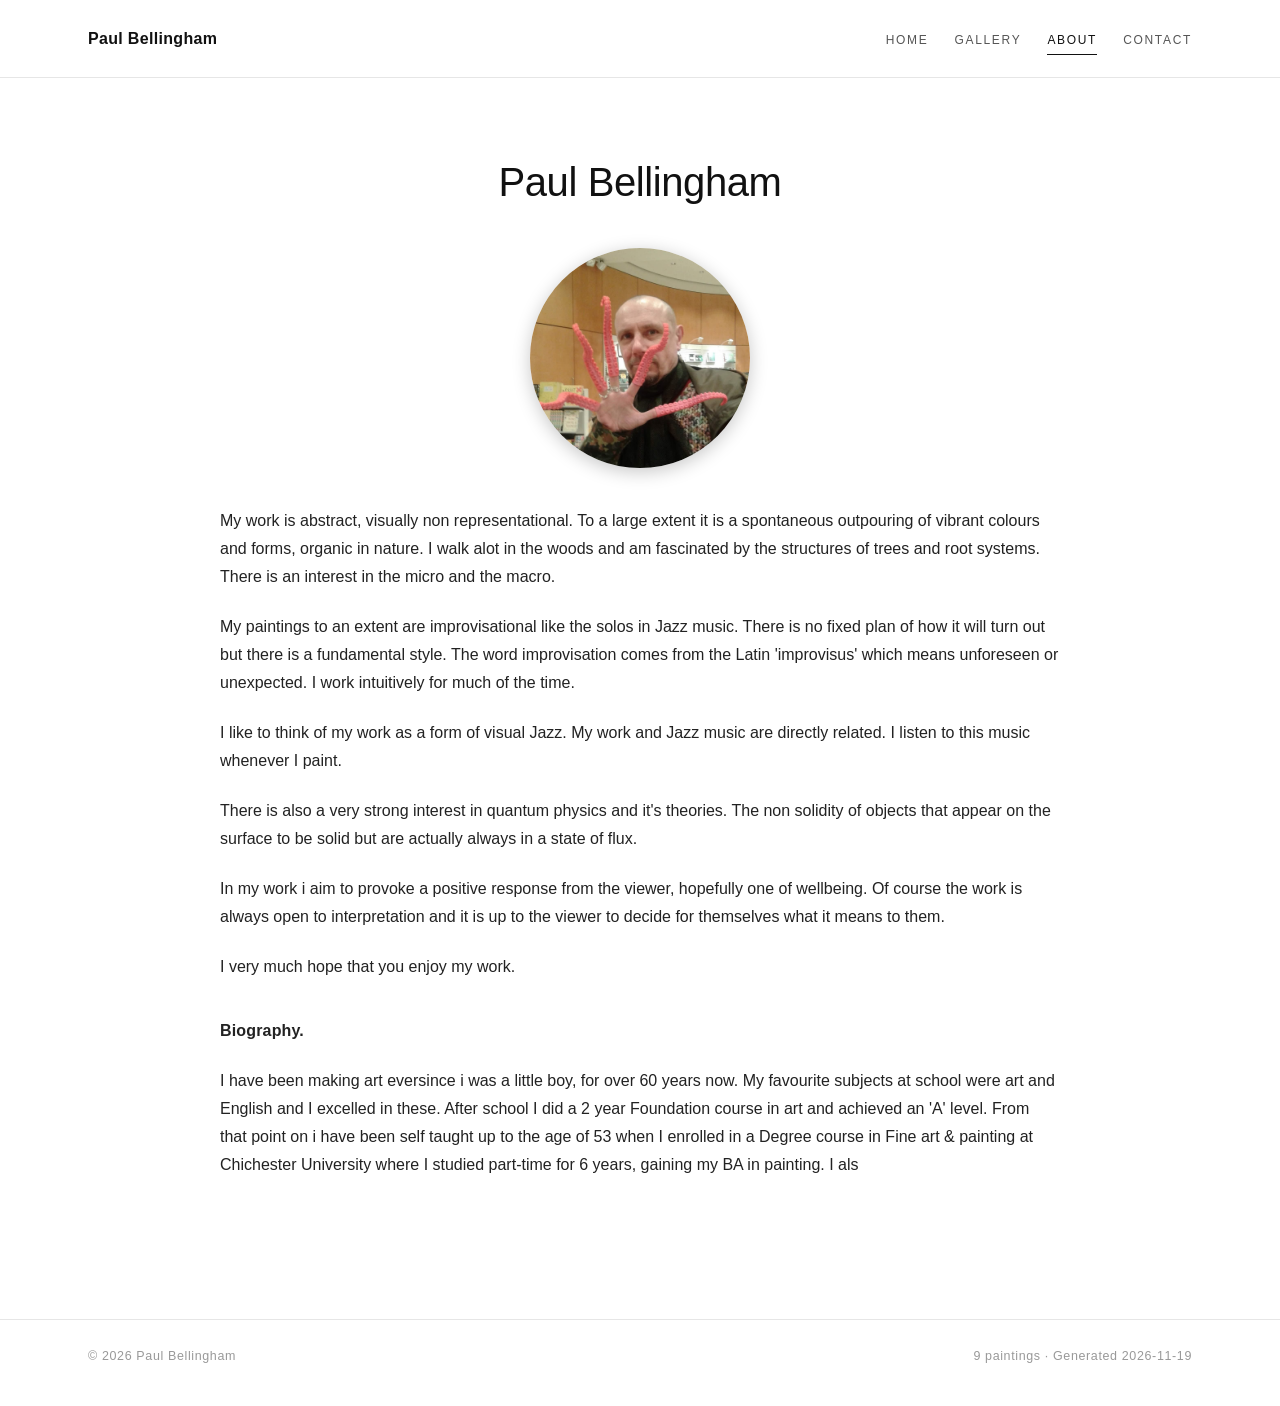
==== bio.html @ e33f1ea9 "Viewer upgrade: double-tap/click zoom, pinch, wheel zoom, drag pan, hint pill; hover affordance on c" ====
<!DOCTYPE html>
<html lang="en">
<head>
<meta charset="UTF-8">
<meta name="viewport" content="width=device-width, initial-scale=1.0">
<title>About — Paul Bellingham</title>
<style>
/* Site stylesheet — white, photography-style, black type. */

:root {
  --bg: #ffffff;
  --ink: #111111;
  --ink-soft: #555555;
  --ink-faint: #999999;
  --line: #e6e6e6;
  --line-soft: #f0f0f0;
  --max: 1160px;
}

* { margin: 0; padding: 0; box-sizing: border-box; }

html { scroll-behavior: smooth; }

body {
  background: var(--bg);
  color: var(--ink);
  font-family: -apple-system, BlinkMacSystemFont, "Segoe UI", Roboto, "Helvetica Neue", Arial, sans-serif;
  line-height: 1.6;
  font-size: 15.5px;
  -webkit-font-smoothing: antialiased;
}

.wrap { max-width: var(--max); margin: 0 auto; padding: 0 28px; }

/* ---------- header / nav ---------- */

.site-header {
  border-bottom: 1px solid var(--line);
}
.site-header .wrap {
  display: flex;
  align-items: baseline;
  justify-content: space-between;
  gap: 18px;
  padding-top: 26px;
  padding-bottom: 22px;
  flex-wrap: wrap;
}
.site-name {
  font-size: 16px;
  font-weight: 600;
  letter-spacing: 0.02em;
  text-decoration: none;
  color: var(--ink);
}
.nav {
  display: flex;
  gap: 26px;
  flex-wrap: wrap;
}
.nav a {
  font-size: 12px;
  letter-spacing: 0.14em;
  text-transform: uppercase;
  text-decoration: none;
  color: var(--ink-soft);
  padding: 4px 0;
  border-bottom: 1px solid transparent;
  transition: color 0.2s ease, border-color 0.2s ease;
}
.nav a:hover { color: var(--ink); border-color: var(--ink); }
.nav a.active { color: var(--ink); border-color: var(--ink); }

/* ---------- hero ---------- */

.hero { padding: 96px 0 64px; }
.hero h1 {
  font-size: clamp(38px, 6.5vw, 68px);
  font-weight: 300;
  letter-spacing: -0.02em;
  line-height: 1.08;
}
.hero .tagline {
  margin-top: 16px;
  color: var(--ink-soft);
  font-size: clamp(15px, 2.2vw, 17.5px);
  font-weight: 400;
}
.hero .rule { width: 44px; height: 2px; background: var(--ink); margin-top: 30px; }

/* ---------- section headings ---------- */

.section-head {
  margin: 58px 0 30px;
  display: flex;
  align-items: baseline;
  gap: 16px;
  border-bottom: 1px solid var(--ink);
  padding-bottom: 12px;
}
.section-head .num {
  font-size: 12px;
  letter-spacing: 0.14em;
  color: var(--ink-faint);
}
.section-head h2 {
  font-size: 19px;
  font-weight: 500;
  letter-spacing: 0.04em;
  text-transform: uppercase;
}
.section-note {
  color: var(--ink-faint);
  font-size: 14px;
  padding: 10px 0 30px;
}

/* ---------- gallery section tabs ---------- */

.section-tabs {
  display: flex;
  gap: 8px;
  flex-wrap: wrap;
  margin: 48px 0 6px;
}
.section-btn {
  font-family: inherit;
  font-size: 11.5px;
  letter-spacing: 0.12em;
  text-transform: uppercase;
  padding: 9px 18px;
  border: 1px solid var(--line);
  border-radius: 999px;
  background: #fff;
  color: var(--ink-soft);
  cursor: pointer;
  transition: color 0.2s ease, border-color 0.2s ease, background 0.2s ease;
}
.section-btn:hover { border-color: var(--ink); color: var(--ink); }
.section-btn.active { background: var(--ink); color: #fff; border-color: var(--ink); }
.gallery-section.hidden { display: none; }
.section-tabs + .gallery-section .section-head { margin-top: 28px; }

/* ---------- painting grids ---------- */

main { padding-bottom: 20px; }

.grid {
  display: grid;
  grid-template-columns: repeat(auto-fill, minmax(260px, 1fr));
  gap: 56px 34px;
}
.grid-home {
  grid-template-columns: repeat(auto-fill, minmax(300px, 1fr));
  gap: 64px 44px;
}
/* Home page: every card image sits in an identical 3:4 frame, so all
   images are exactly the same height regardless of photo orientation. */
.grid-home .painting img {
  aspect-ratio: 3 / 4;
  height: auto;
  object-fit: cover;
}
.painting { cursor: pointer; outline: none; }
.painting img {
  display: block;
  width: 100%;
  height: auto;
  transition: opacity 0.35s ease;
}
.painting:hover img, .painting:focus-visible img { opacity: 0.82; }
/* Gallery: portrait paintings share one identical frame height. */
.grid:not(.grid-home) .painting.portrait img {
  aspect-ratio: 3 / 4;
  object-fit: cover;
}
.painting figcaption { margin-top: 12px; }
.p-title {
  font-size: 14.5px;
  font-weight: 500;
  color: var(--ink);
  line-height: 1.4;
}
.p-medium {
  font-size: 13px;
  color: var(--ink-soft);
  margin-top: 2px;
}
.p-dims {
  font-size: 12.5px;
  color: var(--ink-faint);
  margin-top: 1px;
}

.empty {
  text-align: center;
  color: var(--ink-faint);
  padding: 80px 0 50px;
  font-size: 15.5px;
}

.more-link {
  display: inline-block;
  margin-top: 46px;
  font-size: 12.5px;
  letter-spacing: 0.14em;
  text-transform: uppercase;
  color: var(--ink);
  text-decoration: none;
  border-bottom: 1px solid var(--ink);
  padding-bottom: 3px;
}
.more-link:hover { color: var(--ink-soft); border-color: var(--ink-soft); }

/* ---------- bio ---------- */

.bio {
  max-width: 660px;
  padding: 72px 0 30px;
}
.bio h1 {
  font-size: clamp(28px, 4vw, 40px);
  font-weight: 300;
  letter-spacing: -0.01em;
}
.bio p {
  margin-top: 22px;
  color: #222;
  font-size: 16px;
  line-height: 1.75;
}

/* ---------- contact ---------- */

.contact {
  max-width: 560px;
  padding: 72px 0 30px;
}
.contact h1 {
  font-size: clamp(28px, 4vw, 40px);
  font-weight: 300;
  letter-spacing: -0.01em;
}
.contact .lead {
  margin-top: 14px;
  color: var(--ink-soft);
  font-size: 15.5px;
}
.contact form { margin-top: 34px; }
.field { margin-bottom: 26px; }
.field label {
  display: block;
  font-size: 11.5px;
  letter-spacing: 0.14em;
  text-transform: uppercase;
  color: var(--ink-soft);
  margin-bottom: 8px;
}
.field input,
.field textarea {
  width: 100%;
  border: none;
  border-bottom: 1px solid #cfcfcf;
  background: transparent;
  font: inherit;
  color: var(--ink);
  padding: 8px 2px;
  transition: border-color 0.2s ease;
  resize: vertical;
}
.field input:focus,
.field textarea:focus {
  outline: none;
  border-color: var(--ink);
}
.btn-dark {
  display: inline-block;
  background: var(--ink);
  color: #fff;
  border: 1px solid var(--ink);
  font-size: 12.5px;
  letter-spacing: 0.14em;
  text-transform: uppercase;
  padding: 14px 34px;
  cursor: pointer;
  transition: opacity 0.2s ease;
}
.btn-dark:hover { opacity: 0.8; }
.form-note { margin-top: 16px; font-size: 13px; color: var(--ink-faint); min-height: 1.4em; }
.direct {
  margin-top: 44px;
  padding-top: 26px;
  border-top: 1px solid var(--line);
  font-size: 14.5px;
  color: var(--ink-soft);
}
.direct a { color: var(--ink); }
/* WhatsApp button: a static wa.me link — works on GitHub Pages (no server) */
.direct a.btn-wa {
  display: inline-block;
  background: #128C7E;
  color: #fff;
  border: 1px solid #128C7E;
  font-size: 12.5px;
  letter-spacing: 0.14em;
  text-transform: uppercase;
  padding: 14px 34px;
  text-decoration: none;
  transition: opacity 0.2s ease;
}
.direct a.btn-wa:hover { opacity: 0.8; }

/* ---------- footer ---------- */

.site-footer {
  border-top: 1px solid var(--line);
  margin-top: 90px;
  padding: 26px 0 40px;
}
.site-footer .wrap {
  display: flex;
  justify-content: space-between;
  gap: 12px;
  flex-wrap: wrap;
  font-size: 12.5px;
  letter-spacing: 0.05em;
  color: var(--ink-faint);
}

/* ---------- lightbox ---------- */

#lightbox {
  position: fixed;
  inset: 0;
  z-index: 50;
  display: none;
  align-items: center;
  justify-content: center;
  background: rgba(255, 255, 255, 0.97);
  padding: 64px 84px 96px;
}
#lightbox.open { display: flex; }
#lb-img {
  max-width: 100%;
  max-height: 100%;
  box-shadow: 0 24px 70px rgba(0, 0, 0, 0.22);
}
.lb-caption {
  position: fixed;
  left: 0;
  right: 0;
  bottom: 26px;
  text-align: center;
  pointer-events: none;
}
.lb-caption .p-title { font-size: 15px; }
.lb-caption .p-medium { font-size: 13.5px; }
.lb-caption .p-dims { font-size: 12.5px; }
.lb-btn {
  position: fixed;
  width: 44px;
  height: 44px;
  border-radius: 50%;
  border: 1px solid #d4d4d4;
  background: rgba(255, 255, 255, 0.9);
  color: var(--ink);
  font-size: 21px;
  line-height: 1;
  cursor: pointer;
  display: flex;
  align-items: center;
  justify-content: center;
  padding: 0 0 3px;
  transition: border-color 0.2s ease, color 0.2s ease, background 0.2s ease;
}
.lb-btn:hover, .lb-btn:focus-visible { border-color: var(--ink); background: #fff; }
#lb-close { top: 22px; right: 22px; }
#lb-zoom { top: 22px; right: 78px; }
#lb-prev { left: 22px; top: 50%; transform: translateY(-50%); padding: 0 0 3px 2px; }
#lb-next { right: 22px; top: 50%; transform: translateY(-50%); padding: 0 0 3px 2px; }

/* detail tour: the image gently zooms and drifts inside the frame */
#lightbox.touring { overflow: hidden; }

/* ---------- responsive ---------- */

@media (max-width: 640px) {
  .hero { padding: 60px 0 44px; }
  .grid, .grid-home { gap: 40px 24px; }
  .section-head { margin: 44px 0 24px; }
  #lightbox { padding: 48px 8px 92px; }
  .lb-btn { width: 38px; height: 38px; font-size: 18px; }
  #lb-close { top: 12px; right: 12px; }
  #lb-zoom { top: 12px; right: 58px; }
  #lb-prev { left: 8px; }
  #lb-next { right: 8px; }
  .site-footer .wrap { justify-content: center; text-align: center; }
}

/* ---------- zoom affordances ----------
   Cards invite the click; the viewer reacts to the pointer; a small
   hint introduces double-tap / pinch / drag the first time it opens. */
.painting { overflow: hidden; }
.painting img {
  cursor: zoom-in;
  transition: opacity 0.35s ease, transform 0.5s ease;
}
.painting:hover img { transform: scale(1.045); }
#lb-img { cursor: zoom-in; touch-action: none; }
.lightbox.zoomed #lb-img { cursor: grab; }
.lightbox.zoomed.grabbing #lb-img { cursor: grabbing; }
.lb-hint {
  position: absolute;
  left: 50%;
  transform: translateX(-50%);
  bottom: 88px;
  max-width: 86%;
  text-align: center;
  background: rgba(18, 18, 18, 0.72);
  color: #fff;
  font-size: 12.5px;
  letter-spacing: 0.02em;
  padding: 9px 16px;
  border-radius: 999px;
  opacity: 0;
  transition: opacity 0.7s ease;
  pointer-events: none;
}
.lb-hint.show { opacity: 1; }

  </style>
  <script>
/* Shared site behaviour: lightbox + contact form. No external dependencies. */
(function () {
  'use strict';

  function init() {

  /* ---------------- lightbox ---------------- */

  var items = Array.prototype.slice.call(document.querySelectorAll('.painting'));

  if (items.length) {
    var lb = document.getElementById('lightbox');
    var img = document.getElementById('lb-img');
    var cap = document.getElementById('lb-caption');
    var idx = 0;

    function captionOf(item) {
      var title = item.querySelector('.p-title');
      var medium = item.querySelector('.p-medium');
      var dims = item.querySelector('.p-dims');
      return (
        '<div class="p-title">' + (title ? title.textContent : '') + '</div>' +
        (medium && medium.textContent ? '<div class="p-medium">' + medium.textContent + '</div>' : '') +
        (dims && dims.textContent ? '<div class="p-dims">' + dims.textContent + '</div>' : '')
      );
    }

    function show(i) {
      idx = (i + items.length) % items.length;
      var item = items[idx];
      var pic = item.querySelector('img');
      img.src = pic.src;
      img.alt = pic.alt;
      cap.innerHTML = captionOf(item);
      if (!touring) setManual(1, 0, 0, true);
    }

    function open(i) {
      show(i);
      lb.classList.add('open');
      document.body.style.overflow = 'hidden';
      if (!hintShown) {
        hintShown = true;
        hintEl.classList.add('show');
        setTimeout(function () { hintEl.classList.remove('show'); }, 3600);
      }
    }

    function close() {
      setTour(false);
      setManual(1, 0, 0, true);
      lb.classList.remove('open');
      document.body.style.overflow = '';
    }

    /* ---- zoom ----
       Direct manipulation, the way people expect from any photo app:
         * double-tap / double-click the painting -> zoom to that spot
           (again -> back out)
         * pinch (touch) or scroll wheel (mouse) -> zoom towards the point
           you are aiming at
         * drag -> move around while zoomed in
         * Esc zooms out first, closes only when already back out
       The ⤢ button additionally runs the automatic detail tour (a gentle
       zoom that drifts across the painting) — nice for browsing hands-free. */

    var zoomBtn = document.getElementById('lb-zoom');
    var touring = false;
    var tourTimer = null;
    var lastPt = { x: 0, y: 0 };
    var zs = { s: 1, x: 0, y: 0 }; // manual zoom state: scale + pan (percent)
    var MAXZOOM = 4;

    var hintShown = false;
    var hintEl = document.createElement('div');
    hintEl.className = 'lb-hint';
    hintEl.textContent = 'Double-tap or double-click to zoom \u00b7 pinch or scroll to zoom \u00b7 drag to move';
    lb.appendChild(hintEl);

    function geom() {
      var cw = lb.clientWidth, ch = lb.clientHeight;
      var fw = img.offsetWidth || cw, fh = img.offsetHeight || ch;
      return { cw: cw, ch: ch, fw: fw, fh: fh };
    }

    // keep the (scaled) painting covering the viewport
    function clampPan(s, x, y) {
      var g = geom();
      var mx = Math.max(0, (s * g.fw - g.cw) / (2 * s * g.fw) * 100);
      var my = Math.max(0, (s * g.fh - g.ch) / (2 * s * g.fh) * 100);
      return {
        x: Math.min(mx, Math.max(-mx, x)),
        y: Math.min(my, Math.max(-my, y))
      };
    }

    function setManual(s, x, y, animate) {
      s = Math.min(MAXZOOM, Math.max(1, s));
      if (s <= 1.02) { s = 1; x = 0; y = 0; }
      var p = clampPan(s, x, y);
      if (!isFinite(p.x)) p.x = 0;
      if (!isFinite(p.y)) p.y = 0;
      zs = { s: s, x: p.x, y: p.y };
      img.style.transition = animate
        ? 'transform 0.45s cubic-bezier(0.25, 0.6, 0.3, 1)'
        : 'none';
      img.style.transformOrigin = '50% 50%';
      img.style.transform = s === 1
        ? ''
        : 'scale(' + s + ') translate(' + p.x + '%, ' + p.y + '%)';
      lb.classList.toggle('zoomed', s > 1);
    }

    // zoom while keeping the point under (px, py) exactly where it is
    function zoomAt(newS, px, py, animate) {
      newS = Math.min(MAXZOOM, Math.max(1, newS));
      var r = img.getBoundingClientRect();
      // the image may not be laid out yet (just opened): then zoom centred
      var qx = r.width ? (px - r.left - r.width / 2) / r.width : 0;
      var qy = r.height ? (py - r.top - r.height / 2) / r.height : 0;
      var x = zs.x + 100 * qx * (zs.s / newS - 1);
      var y = zs.y + 100 * qy * (zs.s / newS - 1);
      setManual(newS, x, y, animate);
    }

    /* ---- automatic detail tour (⤢) ---- */

    // Orientation-aware tour geometry:
    //  - portrait photos drift up/down only (zoom raised just enough to
    //    cover the screen vertically, so no gaps appear)
    //  - landscape photos keep the current gentle both-ways drift
    // Pan ranges are always clamped so the photo never slides off-screen.
    var tourGeom = { s: 1.8, maxX: 15, maxY: 15 };

    function computeTourGeom() {
      var cw = lb.clientWidth;
      var ch = lb.clientHeight;
      var fitW = img.offsetWidth || cw;  // layout size (ignores transform)
      var fitH = img.offsetHeight || ch;
      var portrait = (img.naturalHeight || fitH) > (img.naturalWidth || fitW);
      var s, maxX, maxY;
      function range(fit, c) {
        return Math.max(0, (s * fit - c) / (2 * s * fit) * 100);
      }
      if (portrait) {
        s = Math.min(Math.max(1.8, (ch / fitH) * 1.45), 2.6);
        maxX = 0;
        maxY = range(fitH, ch);
      } else {
        s = 1.8;
        maxX = range(fitW, cw);
        maxY = range(fitH, ch);
      }
      tourGeom = { s: s, maxX: maxX, maxY: maxY };
    }

    function tourStep() {
      computeTourGeom(); // picks up new orientation after prev/next
      var g = tourGeom;
      // pick a point on the opposite side of the last one so every move
      // is a visible transition to a different part of the painting
      var x = (Math.random() * 2 - 1) * g.maxX;
      var y = (Math.random() * 2 - 1) * g.maxY;
      if (g.maxX > 0 && Math.abs(x - lastPt.x) < g.maxX * 0.6) x = lastPt.x >= 0 ? -Math.random() * g.maxX : Math.random() * g.maxX;
      if (g.maxY > 0 && Math.abs(y - lastPt.y) < g.maxY * 0.6) y = lastPt.y >= 0 ? -Math.random() * g.maxY : Math.random() * g.maxY;
      lastPt = { x: x, y: y };
      img.style.opacity = '0.82'; // gentle fade as each move begins
      img.style.transform = 'scale(' + g.s + ') translate(' + x + '%, ' + y + '%)';
      setTimeout(function () { if (touring) img.style.opacity = '1'; }, 1200);
    }

    function setTour(on) {
      touring = on;
      lb.classList.toggle('touring', on);
      if (tourTimer) { clearInterval(tourTimer); tourTimer = null; }
      if (zoomBtn) {
        zoomBtn.innerHTML = on ? '&#8854;' : '&#10530;';
        zoomBtn.setAttribute('aria-label', on ? 'Stop the detail tour' : 'Tour the painting in detail');
        zoomBtn.title = on ? 'Stop the detail tour' : 'Tour the painting in detail';
      }
      if (on) {
        lastPt = { x: 0, y: 0 };
        zs = { s: 1, x: 0, y: 0 };
        lb.classList.remove('zoomed', 'grabbing');
        computeTourGeom();
        img.style.transition = 'transform 3.6s cubic-bezier(0.45, 0.05, 0.35, 1), opacity 1.5s ease';
        img.style.transformOrigin = '50% 50%';
        img.style.transform = 'scale(' + tourGeom.s + ')';
        tourTimer = setInterval(tourStep, 5000);
      } else {
        img.style.transition = 'transform 0.9s ease, opacity 0.9s ease';
        img.style.transform = '';
        img.style.opacity = '1';
        lb.classList.remove('zoomed', 'grabbing');
        zs = { s: 1, x: 0, y: 0 };
      }
    }

    if (zoomBtn) {
      zoomBtn.addEventListener('click', function (e) {
        e.stopPropagation();
        setTour(!touring);
      });
    }

    /* ---- gestures ---- */

    // double-click (mouse) zooms to that spot; again zooms back out
    img.addEventListener('dblclick', function (e) {
      e.preventDefault();
      if (touring) setTour(false);
      if (zs.s > 1.05) setManual(1, 0, 0, true);
      else zoomAt(2.4, e.clientX, e.clientY, true);
    });

    // scroll wheel zoom (towards the cursor)
    lb.addEventListener('wheel', function (e) {
      if (!lb.classList.contains('open')) return;
      e.preventDefault();
      if (touring) setTour(false);
      zoomAt(zs.s * Math.exp(-e.deltaY * 0.0016), e.clientX, e.clientY, false);
    }, { passive: false });

    // mouse drag pans while zoomed
    var drag = null;
    img.addEventListener('pointerdown', function (e) {
      if (e.pointerType === 'touch') return; // touch handled below
      if (touring) setTour(false);
      if (zs.s <= 1.02) return;
      drag = { x: e.clientX, y: e.clientY };
      lb.classList.add('grabbing');
      e.preventDefault();
    });
    window.addEventListener('pointermove', function (e) {
      if (!drag) return;
      var g = geom();
      setManual(zs.s,
        zs.x + (e.clientX - drag.x) * 100 / (zs.s * g.fw),
        zs.y + (e.clientY - drag.y) * 100 / (zs.s * g.fh),
        false);
      drag = { x: e.clientX, y: e.clientY };
    });
    window.addEventListener('pointerup', function () {
      drag = null;
      lb.classList.remove('grabbing');
    });

    // touch: pinch zooms, one-finger drag pans while zoomed,
    // quick double-tap zooms to that spot
    function tdist(e) {
      var a = e.touches[0], b = e.touches[1];
      var dx = a.clientX - b.clientX, dy = a.clientY - b.clientY;
      return Math.sqrt(dx * dx + dy * dy) || 1;
    }
    var pinch = null, panStart = null, panLast = null;
    var tapT = 0, tapP = { x: 0, y: 0 };

    img.addEventListener('touchstart', function (e) {
      if (touring) setTour(false);
      if (e.touches.length === 2) {
        pinch = { d: tdist(e) };
      } else if (e.touches.length === 1) {
        panStart = { x: e.touches[0].clientX, y: e.touches[0].clientY };
        panLast = { x: panStart.x, y: panStart.y };
      }
    }, { passive: true });

    img.addEventListener('touchmove', function (e) {
      if (pinch && e.touches.length === 2) {
        e.preventDefault();
        var d = tdist(e);
        var mx = (e.touches[0].clientX + e.touches[1].clientX) / 2;
        var my = (e.touches[0].clientY + e.touches[1].clientY) / 2;
        zoomAt(zs.s * (d / pinch.d), mx, my, false);
        pinch.d = d;
      } else if (e.touches.length === 1 && zs.s > 1.02 && panLast) {
        e.preventDefault();
        var g = geom();
        setManual(zs.s,
          zs.x + (e.touches[0].clientX - panLast.x) * 100 / (zs.s * g.fw),
          zs.y + (e.touches[0].clientY - panLast.y) * 100 / (zs.s * g.fh),
          false);
        panLast = { x: e.touches[0].clientX, y: e.touches[0].clientY };
      }
    }, { passive: false });

    img.addEventListener('touchend', function (e) {
      if (e.touches.length < 2) pinch = null;
      var t = e.changedTouches[0];
      if (panStart &&
          Math.abs(t.clientX - panStart.x) < 24 &&
          Math.abs(t.clientY - panStart.y) < 24) {
        var now = Date.now();
        if (now - tapT < 350 &&
            Math.abs(t.clientX - tapP.x) < 48 &&
            Math.abs(t.clientY - tapP.y) < 48) {
          if (zs.s > 1.05) setManual(1, 0, 0, true);
          else zoomAt(2.4, t.clientX, t.clientY, true);
          tapT = 0;
        } else {
          tapT = now;
          tapP = { x: t.clientX, y: t.clientY };
        }
      } else {
        tapT = 0;
      }
      if (e.touches.length === 0) { panStart = null; panLast = null; }
    });

    items.forEach(function (item, i) {
      item.addEventListener('click', function () { open(i); });
      item.addEventListener('keydown', function (e) {
        if (e.key === 'Enter' || e.key === ' ') { e.preventDefault(); open(i); }
      });
    });

    document.getElementById('lb-close').addEventListener('click', function (e) { e.stopPropagation(); close(); });
    document.getElementById('lb-prev').addEventListener('click', function (e) { e.stopPropagation(); show(idx - 1); });
    document.getElementById('lb-next').addEventListener('click', function (e) { e.stopPropagation(); show(idx + 1); });
    lb.addEventListener('click', function (e) { if (e.target === lb && !touring) close(); });
    document.addEventListener('keydown', function (e) {
      if (!lb.classList.contains('open')) return;
      if (e.key === 'Escape') {
        if (touring) setTour(false);
        else if (zs.s > 1) setManual(1, 0, 0, true);
        else close();
      }
      else if (e.key === 'ArrowLeft') show(idx - 1);
      else if (e.key === 'ArrowRight') show(idx + 1);
      else if (e.key === '+' || e.key === '=') zoomAt(zs.s * 1.35, window.innerWidth / 2, window.innerHeight / 2, true);
      else if (e.key === '-' || e.key === '_') zoomAt(zs.s / 1.35, window.innerWidth / 2, window.innerHeight / 2, true);
      else if (e.key === '0') setManual(1, 0, 0, true);
    });
  }

  /* ---------------- gallery section tabs ---------------- */

  var tabs = Array.prototype.slice.call(document.querySelectorAll('.section-btn'));

  if (tabs.length) {
    var groups = Array.prototype.slice.call(document.querySelectorAll('.gallery-section'));
    tabs.forEach(function (btn) {
      btn.addEventListener('click', function () {
        tabs.forEach(function (b) { b.classList.remove('active'); });
        btn.classList.add('active');
        var target = btn.getAttribute('data-target');
        groups.forEach(function (g) {
          g.classList.toggle('hidden', target !== 'all' && g.getAttribute('data-section') !== target);
        });
        window.scrollTo({ top: 0, behavior: 'smooth' });
      });
    });
  }

  /* ---------------- contact form ---------------- */

  var form = document.getElementById('contact-form');

  if (form) {
    var note = document.getElementById('form-note');
    var cfg = window.__CONTACT || {};

    form.addEventListener('submit', function (e) {
      e.preventDefault();
      var name = document.getElementById('cf-name').value.trim();
      var email = document.getElementById('cf-email').value.trim();
      var message = document.getElementById('cf-message').value.trim();

      if (!name || !email || !message) {
        note.textContent = 'Please fill in all three fields.';
        return;
      }
      if (!/^[^@\s]+@[^@\s]+\.[^@\s]+$/.test(email)) {
        note.textContent = 'That email address doesn\u2019t look quite right.';
        return;
      }

      if (cfg.formUrl) {
        note.textContent = 'Sending\u2026';
        var body = new FormData();
        body.append('name', name);
        body.append('email', email);
        body.append('message', message);
        body.append('_subject', 'Website message from ' + name);
        fetch(cfg.formUrl, { method: 'POST', body: body, headers: { Accept: 'application/json' } })
          .then(function (r) {
            if (r.ok) {
              form.style.display = 'none';
              note.textContent = 'Thank you \u2014 your message has been sent. I\u2019ll be in touch soon.';
            } else {
              note.textContent = 'Sorry, the message could not be sent. Please email me directly below.';
            }
          })
          .catch(function () {
            note.textContent = 'Sorry, the message could not be sent. Please email me directly below.';
          });
      } else {
        var subject = encodeURIComponent('Website message from ' + name);
        var text = encodeURIComponent('From: ' + name + ' <' + email + '>\n\n' + message);
        window.location.href = 'mailto:' + cfg.email + '?subject=' + subject + '&body=' + text;
        note.textContent = 'This opens your email app with the message pre-filled \u2014 just hit send.';
      }
    });
  }

    /* Gallery cards: give portrait photos an identical 3:4 frame so every
       portrait painting reads the same height regardless of its own ratio
       (landscape photos keep their natural proportions). */
    document.querySelectorAll('.grid:not(.grid-home) figure.painting').forEach(function (fig) {
      var img = fig.querySelector('img');
      if (!img) return;
      var mark = function () {
        if (img.naturalWidth && img.naturalHeight && img.naturalHeight > img.naturalWidth * 1.02) {
          fig.classList.add('portrait');
        }
      };
      if (img.complete) mark(); else img.addEventListener('load', mark);
    });

  } /* end init */

  /* the script lives in <head> — wait for the page to exist */
  if (document.readyState === 'loading') {
    document.addEventListener('DOMContentLoaded', init);
  } else {
    init();
  }
})();

  </script>
  <style>
    /* About page — hand-tuned layout (kept out of the site generator) */
    .bio { margin: 0 auto; max-width: 840px; }
    .bio h1 { text-align: center; }
    .bio .artist-photo { text-align: center; margin: 34px 0 30px; }
    .bio .artist-photo img { width: 220px; height: 220px; object-fit: cover;
      border-radius: 50%; box-shadow: 0 4px 18px rgba(0, 0, 0, .22); }
    .bio .subhead { font-weight: 600; margin-top: 36px; letter-spacing: .01em; }
  </style>
</head>
<body>
  <header class="site-header">
    <div class="wrap">
      <a class="site-name" href="index.html">Paul Bellingham</a>
      <nav class="nav">
        <a href="index.html">Home</a>
        <a href="gallery.html">Gallery</a>
        <a href="bio.html" class="active">About</a>
        <a href="contact.html">Contact</a>
      </nav>
    </div>
  </header>
  <main>
    <div class="wrap">
      <div class="bio">
        <h1>Paul Bellingham</h1>
        <p class="artist-photo"><img src="paintings-web/about-paul.jpg" alt="Paul Bellingham"></p>

      <p>My work is abstract, visually non representational. To a large extent it is a spontaneous outpouring of vibrant colours and forms, organic in nature. I walk alot in the woods and am fascinated by the structures of trees and root systems. There is an interest in the micro and the macro.</p>
      <p>My paintings to an extent are improvisational like the solos in Jazz music. There is no fixed plan of how it will turn out but there is a fundamental style. The word improvisation comes from the Latin 'improvisus' which means unforeseen or unexpected. I work intuitively for much of the time.</p>
      <p>I like to think of my work as a form of visual Jazz. My work and Jazz music are directly related. I listen to this music whenever I paint.</p>
      <p>There is also a very strong interest in quantum physics and it's theories. The non solidity of objects that appear on the surface to be solid but are actually always in a state of flux.</p>
      <p>In my work i aim to provoke a positive response from the viewer, hopefully one of wellbeing. Of course the work is always open to interpretation and it is up to the viewer to decide for themselves what it means to them.</p>
      <p>I very much hope that you enjoy my work.</p>
      <p class="subhead">Biography.</p>
      <p>I have been making art eversince i was a little boy, for over 60 years now. My favourite subjects at school were art and English and I excelled in these. After school I did a 2 year Foundation course in art and achieved an 'A' level. From that point on i have been self taught up to the age of 53 when I enrolled in a Degree course in Fine art &amp; painting at Chichester University where I studied part-time for 6 years, gaining my BA in painting. I als</p>
      </div>
    </div>
  </main>

  <footer class="site-footer">
    <div class="wrap">
      <span>&copy; 2026 Paul Bellingham</span>
      <span>9 paintings &middot; Generated 2026-11-19</span>
    </div>
  </footer>
  <div id="lightbox" role="dialog" aria-modal="true" aria-label="Painting viewer">
    <button class="lb-btn" id="lb-close" type="button" aria-label="Close viewer">&times;</button>
    <button class="lb-btn" id="lb-zoom" type="button" aria-label="Tour the painting in detail" title="Tour the painting in detail">&#10530;</button>
    <button class="lb-btn" id="lb-prev" type="button" aria-label="Previous painting">&#8249;</button>
    <img id="lb-img" alt="">
    <button class="lb-btn" id="lb-next" type="button" aria-label="Next painting">&#8250;</button>
    <div class="lb-caption" id="lb-caption"></div>
  </div>
</body>
</html>
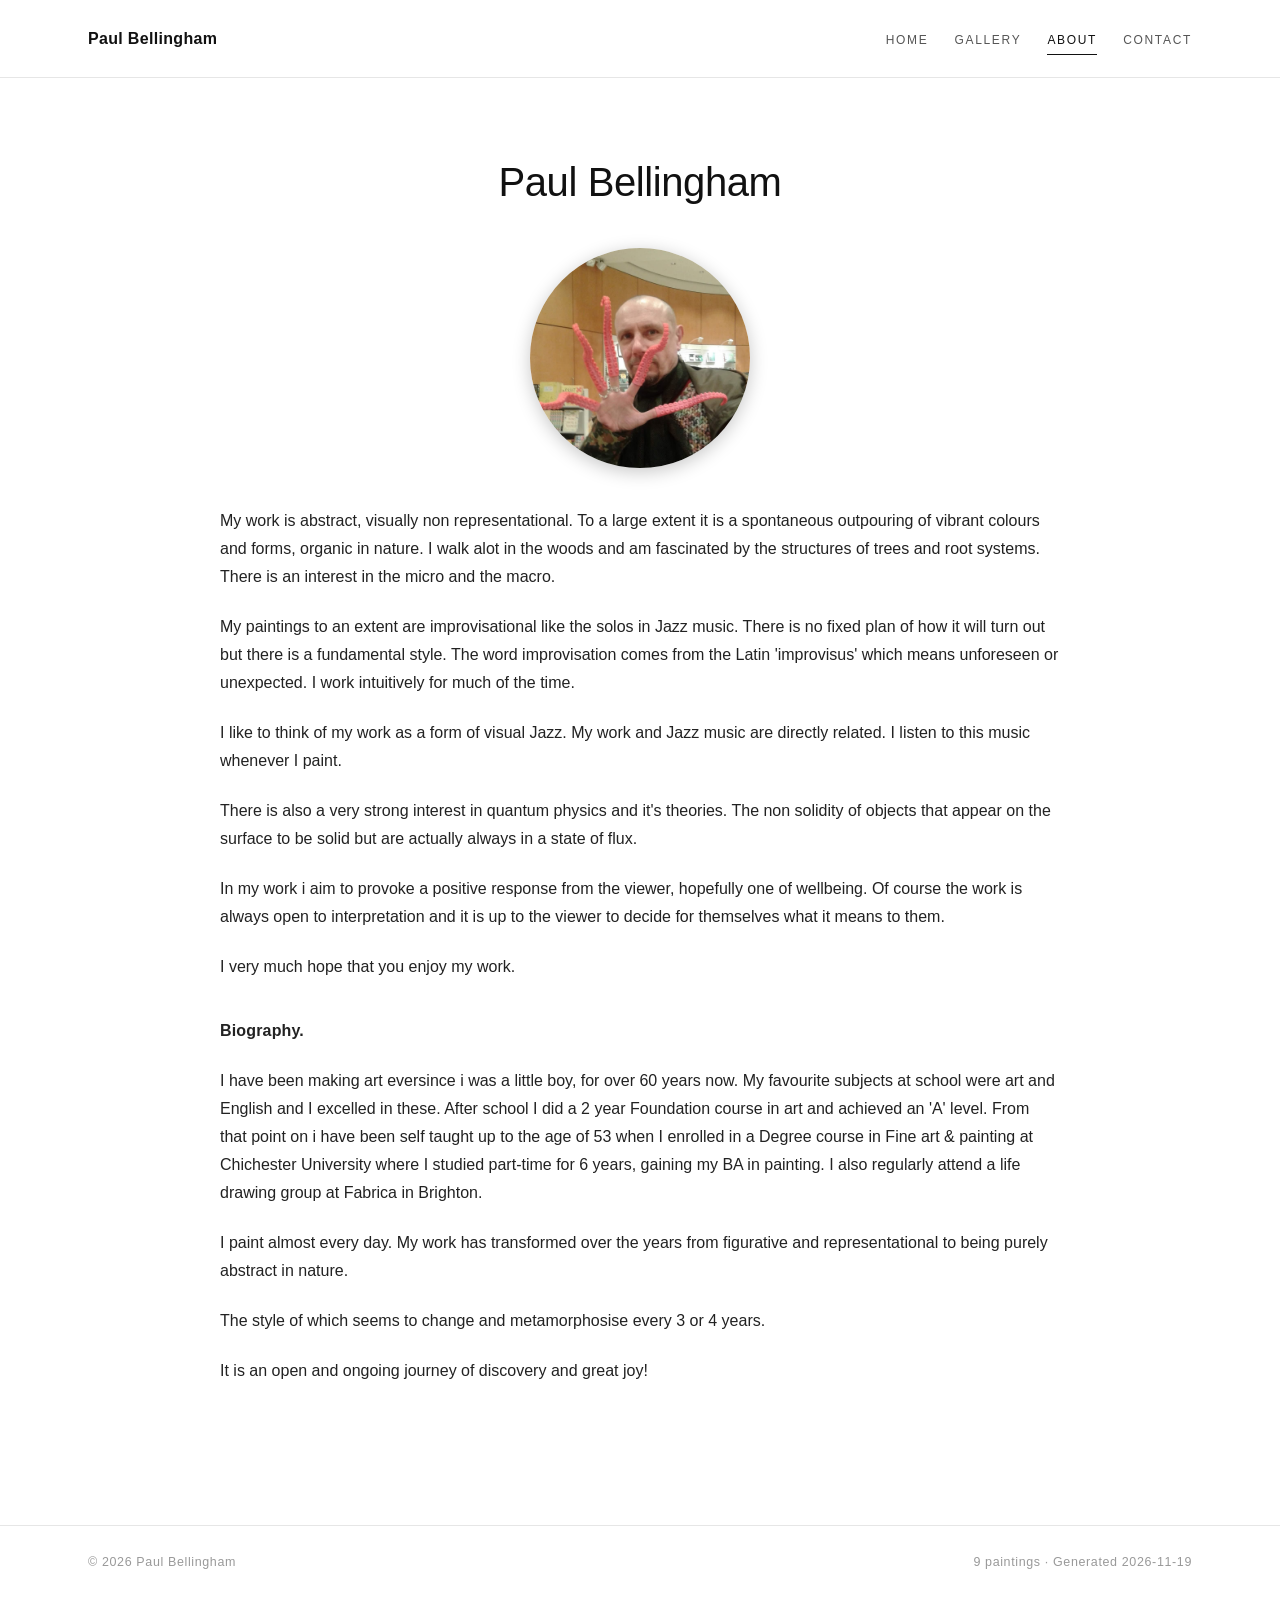
==== commit af33228b: "About page: complete the biography (Fabrica life drawing, daily practice, evolving style, ongoing jo" ====
--- a/bio.html
+++ b/bio.html
@@ -375,7 +375,25 @@
 }
 .lb-btn:hover, .lb-btn:focus-visible { border-color: var(--ink); background: #fff; }
 #lb-close { top: 22px; right: 22px; }
-#lb-zoom { top: 22px; right: 78px; }
+#lb-zoom {
+  top: 20px;
+  left: 50%;
+  right: auto;
+  transform: translateX(-50%);
+  width: auto;
+  min-width: 44px;
+  height: 40px;
+  border-radius: 999px;
+  padding: 0 16px;
+  gap: 8px;
+  font-size: 19px;
+}
+#lb-zoom .zb-label {
+  font-size: 11.5px;
+  font-weight: 500;
+  letter-spacing: 0.08em;
+  text-transform: uppercase;
+}
 #lb-prev { left: 22px; top: 50%; transform: translateY(-50%); padding: 0 0 3px 2px; }
 #lb-next { right: 22px; top: 50%; transform: translateY(-50%); padding: 0 0 3px 2px; }
 
@@ -391,42 +409,11 @@
   #lightbox { padding: 48px 8px 92px; }
   .lb-btn { width: 38px; height: 38px; font-size: 18px; }
   #lb-close { top: 12px; right: 12px; }
-  #lb-zoom { top: 12px; right: 58px; }
+  #lb-zoom { top: 12px; height: 38px; padding: 0 13px; }
   #lb-prev { left: 8px; }
   #lb-next { right: 8px; }
   .site-footer .wrap { justify-content: center; text-align: center; }
 }
-
-/* ---------- zoom affordances ----------
-   Cards invite the click; the viewer reacts to the pointer; a small
-   hint introduces double-tap / pinch / drag the first time it opens. */
-.painting { overflow: hidden; }
-.painting img {
-  cursor: zoom-in;
-  transition: opacity 0.35s ease, transform 0.5s ease;
-}
-.painting:hover img { transform: scale(1.045); }
-#lb-img { cursor: zoom-in; touch-action: none; }
-.lightbox.zoomed #lb-img { cursor: grab; }
-.lightbox.zoomed.grabbing #lb-img { cursor: grabbing; }
-.lb-hint {
-  position: absolute;
-  left: 50%;
-  transform: translateX(-50%);
-  bottom: 88px;
-  max-width: 86%;
-  text-align: center;
-  background: rgba(18, 18, 18, 0.72);
-  color: #fff;
-  font-size: 12.5px;
-  letter-spacing: 0.02em;
-  padding: 9px 16px;
-  border-radius: 999px;
-  opacity: 0;
-  transition: opacity 0.7s ease;
-  pointer-events: none;
-}
-.lb-hint.show { opacity: 1; }
 
   </style>
   <script>
@@ -464,106 +451,34 @@
       img.src = pic.src;
       img.alt = pic.alt;
       cap.innerHTML = captionOf(item);
-      if (!touring) setManual(1, 0, 0, true);
     }
 
     function open(i) {
       show(i);
       lb.classList.add('open');
       document.body.style.overflow = 'hidden';
-      if (!hintShown) {
-        hintShown = true;
-        hintEl.classList.add('show');
-        setTimeout(function () { hintEl.classList.remove('show'); }, 3600);
-      }
     }
 
     function close() {
       setTour(false);
-      setManual(1, 0, 0, true);
       lb.classList.remove('open');
       document.body.style.overflow = '';
     }
 
-    /* ---- zoom ----
-       Direct manipulation, the way people expect from any photo app:
-         * double-tap / double-click the painting -> zoom to that spot
-           (again -> back out)
-         * pinch (touch) or scroll wheel (mouse) -> zoom towards the point
-           you are aiming at
-         * drag -> move around while zoomed in
-         * Esc zooms out first, closes only when already back out
-       The ⤢ button additionally runs the automatic detail tour (a gentle
-       zoom that drifts across the painting) — nice for browsing hands-free. */
+    /* ---- detail tour: zoom in a little, then drift gently between
+       different parts of the painting with soft eased transitions ---- */
 
     var zoomBtn = document.getElementById('lb-zoom');
     var touring = false;
     var tourTimer = null;
     var lastPt = { x: 0, y: 0 };
-    var zs = { s: 1, x: 0, y: 0 }; // manual zoom state: scale + pan (percent)
-    var MAXZOOM = 4;
-
-    var hintShown = false;
-    var hintEl = document.createElement('div');
-    hintEl.className = 'lb-hint';
-    hintEl.textContent = 'Double-tap or double-click to zoom \u00b7 pinch or scroll to zoom \u00b7 drag to move';
-    lb.appendChild(hintEl);
-
-    function geom() {
-      var cw = lb.clientWidth, ch = lb.clientHeight;
-      var fw = img.offsetWidth || cw, fh = img.offsetHeight || ch;
-      return { cw: cw, ch: ch, fw: fw, fh: fh };
-    }
-
-    // keep the (scaled) painting covering the viewport
-    function clampPan(s, x, y) {
-      var g = geom();
-      var mx = Math.max(0, (s * g.fw - g.cw) / (2 * s * g.fw) * 100);
-      var my = Math.max(0, (s * g.fh - g.ch) / (2 * s * g.fh) * 100);
-      return {
-        x: Math.min(mx, Math.max(-mx, x)),
-        y: Math.min(my, Math.max(-my, y))
-      };
-    }
-
-    function setManual(s, x, y, animate) {
-      s = Math.min(MAXZOOM, Math.max(1, s));
-      if (s <= 1.02) { s = 1; x = 0; y = 0; }
-      var p = clampPan(s, x, y);
-      if (!isFinite(p.x)) p.x = 0;
-      if (!isFinite(p.y)) p.y = 0;
-      zs = { s: s, x: p.x, y: p.y };
-      img.style.transition = animate
-        ? 'transform 0.45s cubic-bezier(0.25, 0.6, 0.3, 1)'
-        : 'none';
-      img.style.transformOrigin = '50% 50%';
-      img.style.transform = s === 1
-        ? ''
-        : 'scale(' + s + ') translate(' + p.x + '%, ' + p.y + '%)';
-      lb.classList.toggle('zoomed', s > 1);
-    }
-
-    // zoom while keeping the point under (px, py) exactly where it is
-    function zoomAt(newS, px, py, animate) {
-      newS = Math.min(MAXZOOM, Math.max(1, newS));
-      var r = img.getBoundingClientRect();
-      // the image may not be laid out yet (just opened): then zoom centred
-      var qx = r.width ? (px - r.left - r.width / 2) / r.width : 0;
-      var qy = r.height ? (py - r.top - r.height / 2) / r.height : 0;
-      var x = zs.x + 100 * qx * (zs.s / newS - 1);
-      var y = zs.y + 100 * qy * (zs.s / newS - 1);
-      setManual(newS, x, y, animate);
-    }
-
-    /* ---- automatic detail tour (⤢) ---- */
+    var tourGeom = { s: 2.2, maxX: 15, maxY: 15 };
 
     // Orientation-aware tour geometry:
     //  - portrait photos drift up/down only (zoom raised just enough to
     //    cover the screen vertically, so no gaps appear)
     //  - landscape photos keep the current gentle both-ways drift
     // Pan ranges are always clamped so the photo never slides off-screen.
-    var tourGeom = { s: 1.8, maxX: 15, maxY: 15 };
-
     function computeTourGeom() {
       var cw = lb.clientWidth;
       var ch = lb.clientHeight;
@@ -575,11 +490,12 @@
         return Math.max(0, (s * fit - c) / (2 * s * fit) * 100);
       }
       if (portrait) {
-        s = Math.min(Math.max(1.8, (ch / fitH) * 1.45), 2.6);
+        // deeper than before: at least 2x, scaled to the screen, capped at 3x
+        s = Math.min(Math.max(2.0, (ch / fitH) * 1.7), 3.0);
         maxX = 0;
         maxY = range(fitH, ch);
       } else {
-        s = 1.8;
+        s = 2.2;
         maxX = range(fitW, cw);
         maxY = range(fitH, ch);
       }
@@ -606,14 +522,14 @@
       lb.classList.toggle('touring', on);
       if (tourTimer) { clearInterval(tourTimer); tourTimer = null; }
       if (zoomBtn) {
-        zoomBtn.innerHTML = on ? '&#8854;' : '&#10530;';
+        zoomBtn.innerHTML = on
+          ? '&#8854;<span class="zb-label">Stop</span>'
+          : '&#10530;<span class="zb-label">Zoom</span>';
         zoomBtn.setAttribute('aria-label', on ? 'Stop the detail tour' : 'Tour the painting in detail');
         zoomBtn.title = on ? 'Stop the detail tour' : 'Tour the painting in detail';
       }
       if (on) {
         lastPt = { x: 0, y: 0 };
-        zs = { s: 1, x: 0, y: 0 };
-        lb.classList.remove('zoomed', 'grabbing');
         computeTourGeom();
         img.style.transition = 'transform 3.6s cubic-bezier(0.45, 0.05, 0.35, 1), opacity 1.5s ease';
         img.style.transformOrigin = '50% 50%';
@@ -623,121 +539,19 @@
         img.style.transition = 'transform 0.9s ease, opacity 0.9s ease';
         img.style.transform = '';
         img.style.opacity = '1';
-        lb.classList.remove('zoomed', 'grabbing');
-        zs = { s: 1, x: 0, y: 0 };
       }
     }
 
     if (zoomBtn) {
+      // the static page carries the bare icon — add the small text label
+      if (!zoomBtn.querySelector('.zb-label')) {
+        zoomBtn.innerHTML = '&#10530;<span class="zb-label">Zoom</span>';
+      }
       zoomBtn.addEventListener('click', function (e) {
         e.stopPropagation();
         setTour(!touring);
       });
     }
-
-    /* ---- gestures ---- */
-
-    // double-click (mouse) zooms to that spot; again zooms back out
-    img.addEventListener('dblclick', function (e) {
-      e.preventDefault();
-      if (touring) setTour(false);
-      if (zs.s > 1.05) setManual(1, 0, 0, true);
-      else zoomAt(2.4, e.clientX, e.clientY, true);
-    });
-
-    // scroll wheel zoom (towards the cursor)
-    lb.addEventListener('wheel', function (e) {
-      if (!lb.classList.contains('open')) return;
-      e.preventDefault();
-      if (touring) setTour(false);
-      zoomAt(zs.s * Math.exp(-e.deltaY * 0.0016), e.clientX, e.clientY, false);
-    }, { passive: false });
-
-    // mouse drag pans while zoomed
-    var drag = null;
-    img.addEventListener('pointerdown', function (e) {
-      if (e.pointerType === 'touch') return; // touch handled below
-      if (touring) setTour(false);
-      if (zs.s <= 1.02) return;
-      drag = { x: e.clientX, y: e.clientY };
-      lb.classList.add('grabbing');
-      e.preventDefault();
-    });
-    window.addEventListener('pointermove', function (e) {
-      if (!drag) return;
-      var g = geom();
-      setManual(zs.s,
-        zs.x + (e.clientX - drag.x) * 100 / (zs.s * g.fw),
-        zs.y + (e.clientY - drag.y) * 100 / (zs.s * g.fh),
-        false);
-      drag = { x: e.clientX, y: e.clientY };
-    });
-    window.addEventListener('pointerup', function () {
-      drag = null;
-      lb.classList.remove('grabbing');
-    });
-
-    // touch: pinch zooms, one-finger drag pans while zoomed,
-    // quick double-tap zooms to that spot
-    function tdist(e) {
-      var a = e.touches[0], b = e.touches[1];
-      var dx = a.clientX - b.clientX, dy = a.clientY - b.clientY;
-      return Math.sqrt(dx * dx + dy * dy) || 1;
-    }
-    var pinch = null, panStart = null, panLast = null;
-    var tapT = 0, tapP = { x: 0, y: 0 };
-
-    img.addEventListener('touchstart', function (e) {
-      if (touring) setTour(false);
-      if (e.touches.length === 2) {
-        pinch = { d: tdist(e) };
-      } else if (e.touches.length === 1) {
-        panStart = { x: e.touches[0].clientX, y: e.touches[0].clientY };
-        panLast = { x: panStart.x, y: panStart.y };
-      }
-    }, { passive: true });
-
-    img.addEventListener('touchmove', function (e) {
-      if (pinch && e.touches.length === 2) {
-        e.preventDefault();
-        var d = tdist(e);
-        var mx = (e.touches[0].clientX + e.touches[1].clientX) / 2;
-        var my = (e.touches[0].clientY + e.touches[1].clientY) / 2;
-        zoomAt(zs.s * (d / pinch.d), mx, my, false);
-        pinch.d = d;
-      } else if (e.touches.length === 1 && zs.s > 1.02 && panLast) {
-        e.preventDefault();
-        var g = geom();
-        setManual(zs.s,
-          zs.x + (e.touches[0].clientX - panLast.x) * 100 / (zs.s * g.fw),
-          zs.y + (e.touches[0].clientY - panLast.y) * 100 / (zs.s * g.fh),
-          false);
-        panLast = { x: e.touches[0].clientX, y: e.touches[0].clientY };
-      }
-    }, { passive: false });
-
-    img.addEventListener('touchend', function (e) {
-      if (e.touches.length < 2) pinch = null;
-      var t = e.changedTouches[0];
-      if (panStart &&
-          Math.abs(t.clientX - panStart.x) < 24 &&
-          Math.abs(t.clientY - panStart.y) < 24) {
-        var now = Date.now();
-        if (now - tapT < 350 &&
-            Math.abs(t.clientX - tapP.x) < 48 &&
-            Math.abs(t.clientY - tapP.y) < 48) {
-          if (zs.s > 1.05) setManual(1, 0, 0, true);
-          else zoomAt(2.4, t.clientX, t.clientY, true);
-          tapT = 0;
-        } else {
-          tapT = now;
-          tapP = { x: t.clientX, y: t.clientY };
-        }
-      } else {
-        tapT = 0;
-      }
-      if (e.touches.length === 0) { panStart = null; panLast = null; }
-    });
 
     items.forEach(function (item, i) {
       item.addEventListener('click', function () { open(i); });
@@ -752,16 +566,9 @@
     lb.addEventListener('click', function (e) { if (e.target === lb && !touring) close(); });
     document.addEventListener('keydown', function (e) {
       if (!lb.classList.contains('open')) return;
-      if (e.key === 'Escape') {
-        if (touring) setTour(false);
-        else if (zs.s > 1) setManual(1, 0, 0, true);
-        else close();
-      }
+      if (e.key === 'Escape') { if (touring) setTour(false); else close(); }
       else if (e.key === 'ArrowLeft') show(idx - 1);
       else if (e.key === 'ArrowRight') show(idx + 1);
-      else if (e.key === '+' || e.key === '=') zoomAt(zs.s * 1.35, window.innerWidth / 2, window.innerHeight / 2, true);
-      else if (e.key === '-' || e.key === '_') zoomAt(zs.s / 1.35, window.innerWidth / 2, window.innerHeight / 2, true);
-      else if (e.key === '0') setManual(1, 0, 0, true);
     });
   }
 
@@ -895,7 +702,10 @@
       <p>In my work i aim to provoke a positive response from the viewer, hopefully one of wellbeing. Of course the work is always open to interpretation and it is up to the viewer to decide for themselves what it means to them.</p>
       <p>I very much hope that you enjoy my work.</p>
       <p class="subhead">Biography.</p>
-      <p>I have been making art eversince i was a little boy, for over 60 years now. My favourite subjects at school were art and English and I excelled in these. After school I did a 2 year Foundation course in art and achieved an 'A' level. From that point on i have been self taught up to the age of 53 when I enrolled in a Degree course in Fine art &amp; painting at Chichester University where I studied part-time for 6 years, gaining my BA in painting. I als</p>
+      <p>I have been making art eversince i was a little boy, for over 60 years now. My favourite subjects at school were art and English and I excelled in these. After school I did a 2 year Foundation course in art and achieved an 'A' level. From that point on i have been self taught up to the age of 53 when I enrolled in a Degree course in Fine art &amp; painting at Chichester University where I studied part-time for 6 years, gaining my BA in painting. I also regularly attend a life drawing group at Fabrica in Brighton.</p>
+      <p>I paint almost every day. My work has transformed over the years from figurative and representational to being purely abstract in nature.</p>
+      <p>The style of which seems to change and metamorphosise every 3 or 4 years.</p>
+      <p>It is an open and ongoing journey of discovery and great joy!</p>
       </div>
     </div>
   </main>
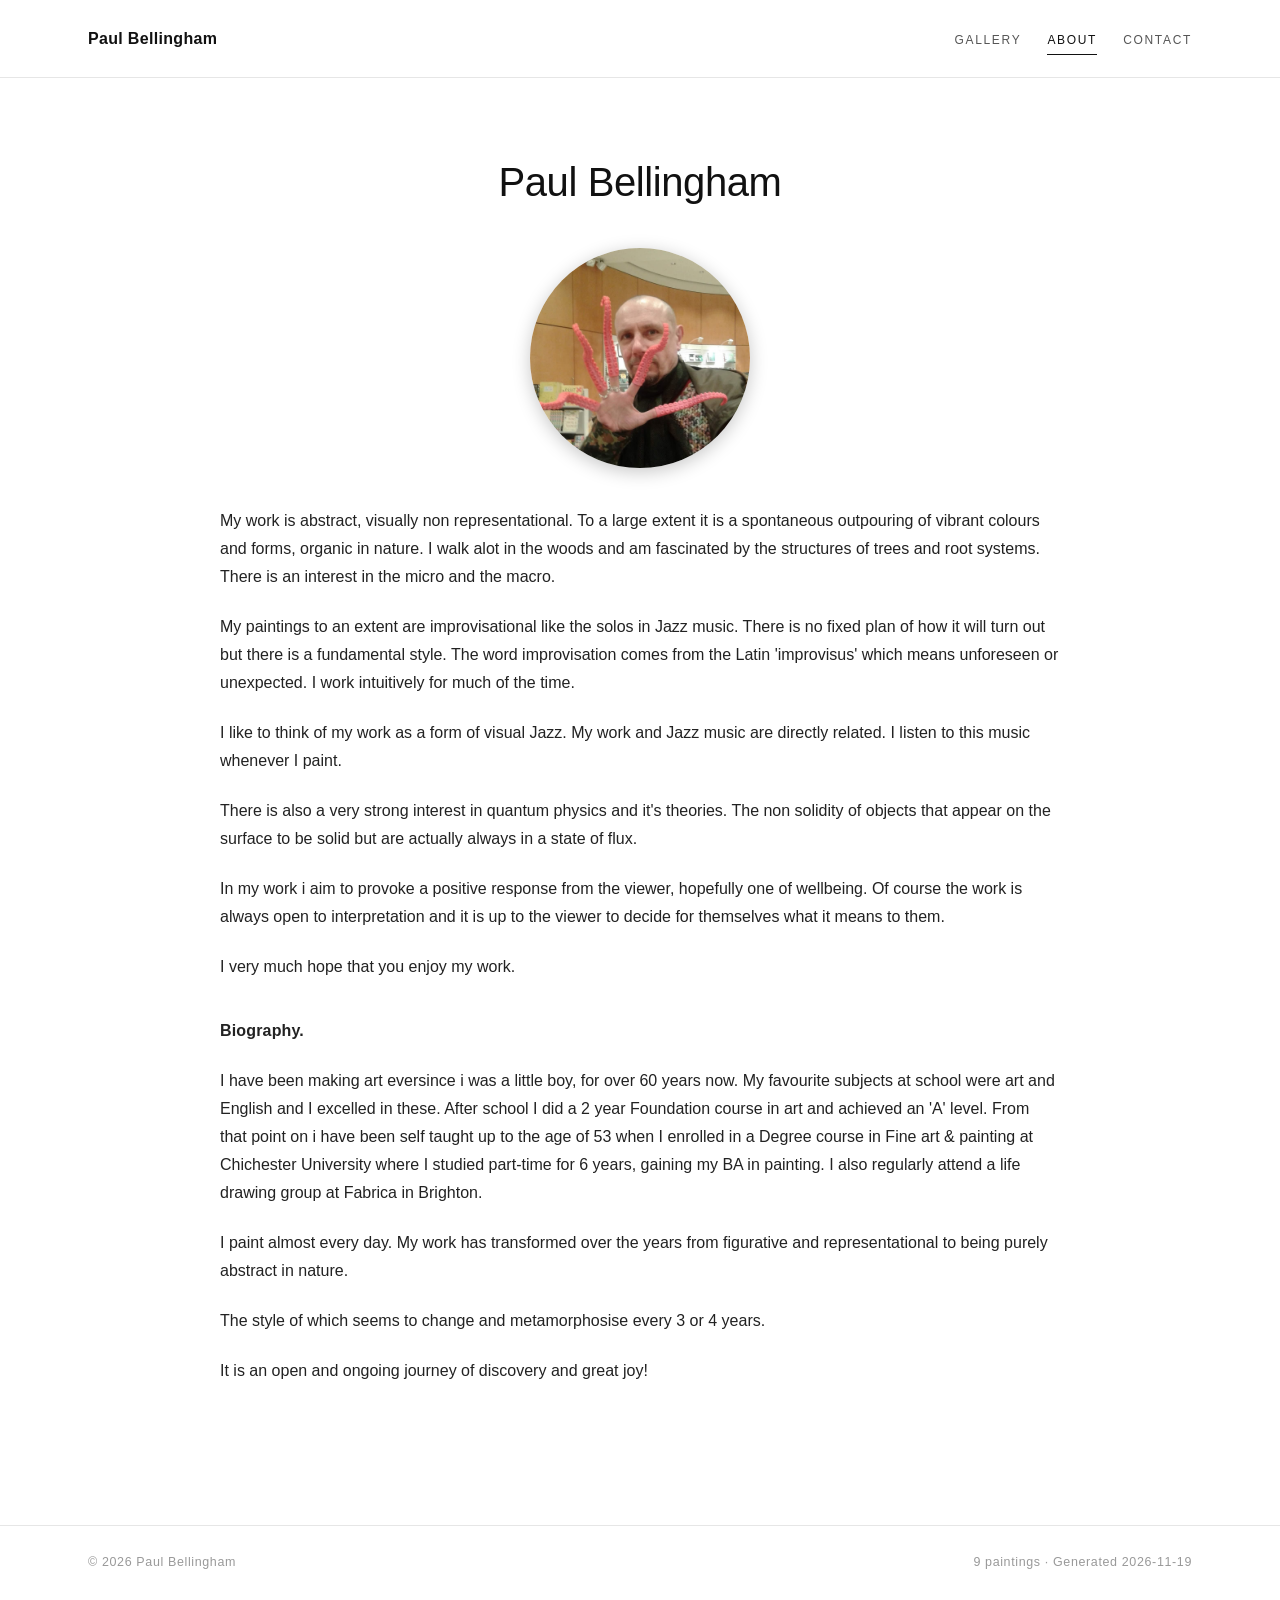
==== commit 082c986b: "Nav: remove Home item (site title already links home)" ====
--- a/bio.html
+++ b/bio.html
@@ -682,7 +682,6 @@
     <div class="wrap">
       <a class="site-name" href="index.html">Paul Bellingham</a>
       <nav class="nav">
-        <a href="index.html">Home</a>
         <a href="gallery.html">Gallery</a>
         <a href="bio.html" class="active">About</a>
         <a href="contact.html">Contact</a>
